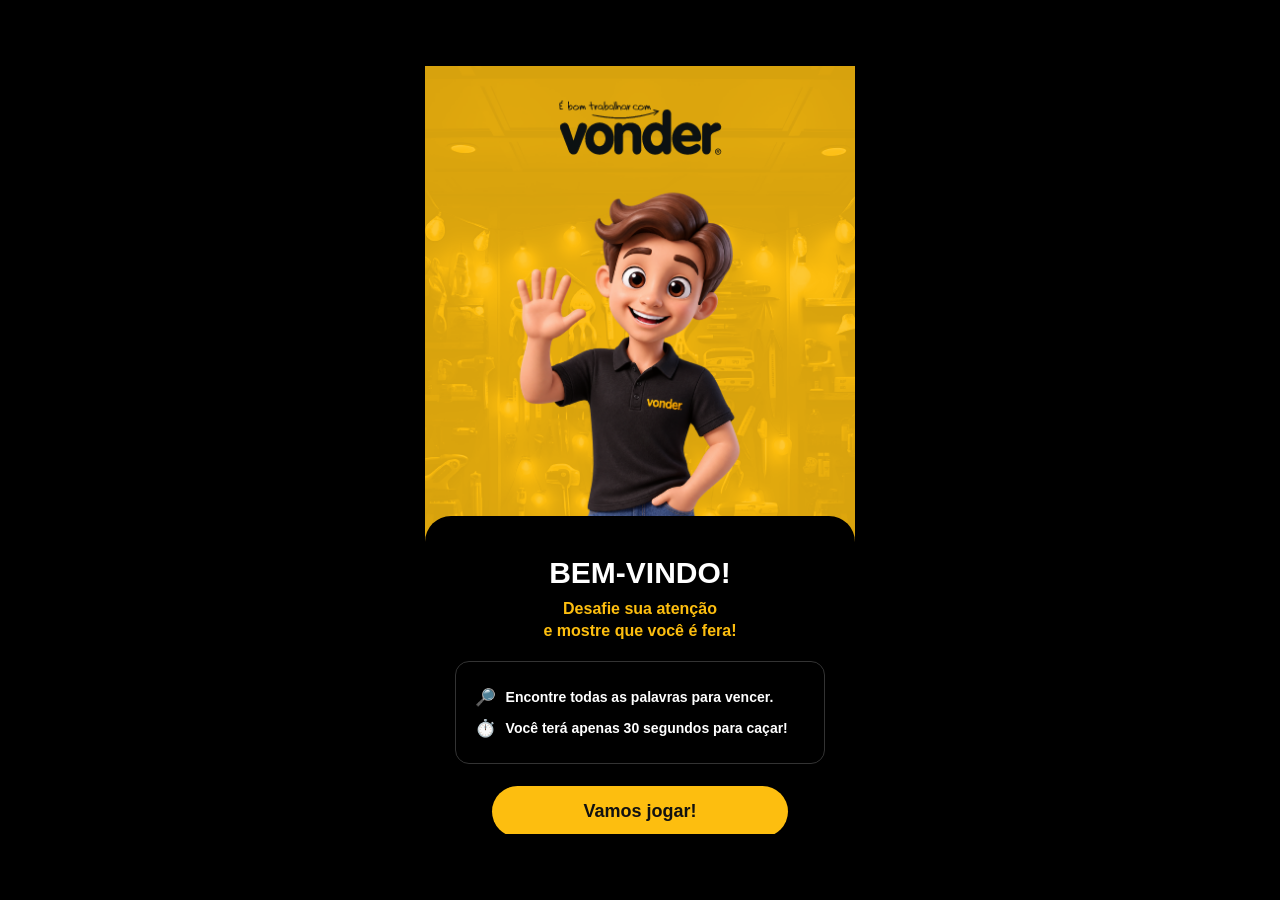
==== caca-palavras/index.html @ 5ad817c7 "Adiciona jogo de caça-palavras reaproveitando a identidade visual Vonder Co-Authored-By: Claude Sonn" ====
<!DOCTYPE html>
<html lang="pt-BR">
<head>
<meta charset="UTF-8">
<meta name="viewport" content="width=device-width, initial-scale=1.0, maximum-scale=1.0, user-scalable=no">
<title>Caça-Palavras Vonder</title>
<link rel="stylesheet" href="style.css">
</head>
<body>
<div class="app-frame">

  <!-- TELA 1: ABERTURA -->
  <section id="screen-intro" class="screen active">
    <img class="intro-top" src="../assets/screens/abertura_top.png" alt="">
    <div class="intro-box">
      <h1 class="intro-title">BEM-VINDO!</h1>
      <p class="intro-subtitle">Desafie sua atenção<br>e mostre que você é fera!</p>
      <div class="intro-rules">
        <p><span class="rule-icon">🔎</span> Encontre todas as palavras para vencer.</p>
        <p><span class="rule-icon">⏱️</span> Você terá apenas 30 segundos para caçar!</p>
      </div>
      <button id="btn-start" class="btn-yellow">Vamos jogar!</button>
    </div>
  </section>

  <!-- TELA 2: JOGO -->
  <section id="screen-game" class="screen">
    <div class="timer-pill">
      <span class="timer-icon">⏱</span>
      <span id="timer-text">00:30</span>
    </div>

    <div class="panel header-panel">
      <div class="search-icon">🔍</div>
      <div class="header-text">
        <h2><span class="white">CAÇA</span> <span class="yellow">PALAVRAS</span></h2>
        <p>ENCONTRE AS PALAVRAS ESCONDIDAS!</p>
      </div>
    </div>

    <div class="panel grid-panel">
      <div id="board" class="board"></div>
    </div>

    <div class="word-list-wrap">
      <h3>PALAVRAS PARA ENCONTRAR:</h3>
      <ul id="word-list" class="word-list"></ul>
    </div>

    <div class="stripe-bar"></div>
    <img class="footer-logo" src="../assets/screens/footer_logo.png" alt="É bom trabalhar com vonder">
  </section>

  <!-- TELA 3: VITÓRIA -->
  <section id="screen-win" class="screen" style="background-image:url('../assets/screens/ganhou.png');">
    <button id="btn-finish-win" class="hit-area" aria-label="Finalizar"></button>
  </section>

  <!-- TELA 4: DERROTA -->
  <section id="screen-lose" class="screen" style="background-image:url('../assets/screens/perdeu.png');">
    <button id="btn-finish-lose" class="hit-area" aria-label="Finalizar"></button>
  </section>

</div>
<script src="script.js"></script>
</body>
</html>
---- caca-palavras/style.css ----
:root {
  --yellow: #FDBE0F;
  --dark: #121210;
  --dark-2: #1a1a14;
  --border: #FDBE0F;
}

* { box-sizing: border-box; }

html, body {
  margin: 0;
  padding: 0;
  height: 100%;
  background: #000;
  font-family: 'Segoe UI', Arial, sans-serif;
}

body {
  display: flex;
  align-items: center;
  justify-content: center;
  min-height: 100vh;
}

.app-frame {
  position: relative;
  width: 100%;
  max-width: 430px;
  aspect-ratio: 437 / 780;
  max-height: 100vh;
  background: #000;
  overflow: hidden;
  box-shadow: 0 0 40px rgba(0,0,0,0.6);
}

.screen {
  position: absolute;
  inset: 0;
  display: none;
  flex-direction: column;
  align-items: center;
  background-size: cover;
  background-position: center;
  background-repeat: no-repeat;
}

.screen.active { display: flex; }

/* ---------- INTRO SCREEN ---------- */
#screen-intro {
  background: linear-gradient(#F7C845, #E5A80E);
}

.intro-top {
  width: 100%;
  display: block;
}

.intro-box {
  width: 100%;
  flex: 1;
  background: #000;
  border-radius: 26px 26px 0 0;
  margin-top: -22px;
  padding: 6% 7% 5%;
  display: flex;
  flex-direction: column;
  align-items: center;
  text-align: center;
  color: #fff;
}

.intro-title {
  font-size: clamp(22px, 7vw, 30px);
  font-weight: 900;
  margin: 4% 0 2%;
}

.intro-subtitle {
  color: var(--yellow);
  font-weight: 700;
  font-size: clamp(13px, 3.6vw, 16px);
  line-height: 1.4;
  margin: 0 0 5%;
}

.intro-rules {
  width: 100%;
  border: 1px solid #333;
  border-radius: 14px;
  padding: 4% 5%;
  margin-bottom: 6%;
}

.intro-rules p {
  display: flex;
  align-items: center;
  gap: 10px;
  text-align: left;
  font-size: clamp(12px, 3.4vw, 14px);
  font-weight: 600;
  margin: 3% 0;
}

.rule-icon { font-size: 1.2em; }

.btn-yellow {
  margin-top: auto;
  background: var(--yellow);
  color: #111;
  font-weight: 800;
  font-size: clamp(15px, 4.2vw, 18px);
  border: none;
  border-radius: 999px;
  padding: 4% 10%;
  width: 80%;
  cursor: pointer;
}
.btn-yellow:hover { filter: brightness(1.05); }
.btn-yellow:active { filter: brightness(0.95); }

/* ---------- WIN / LOSE hit areas ---------- */
.hit-area {
  position: absolute;
  background: transparent;
  border: none;
  cursor: pointer;
  border-radius: 999px;
}
.hit-area:hover { background: rgba(255,255,255,0.08); }
.hit-area:active { background: rgba(0,0,0,0.12); }

#btn-finish-win  { left: 22.6%; top: 88%;   width: 55%;   height: 6.2%; }
#btn-finish-lose { left: 21.1%; top: 87.7%; width: 56.4%; height: 6%; }

/* ---------- GAME SCREEN ---------- */
#screen-game {
  background: var(--dark);
  padding-top: 3%;
  gap: 1.4%;
}

.timer-pill {
  background: var(--yellow);
  color: #111;
  font-weight: 800;
  font-size: clamp(13px, 3.6vw, 17px);
  padding: 4px 16px;
  border-radius: 999px;
  display: flex;
  align-items: center;
  gap: 6px;
}

.timer-pill.warning {
  background: #ff4d4d;
  color: #fff;
  animation: pulse 0.6s infinite alternate;
}

@keyframes pulse {
  from { transform: scale(1); }
  to   { transform: scale(1.06); }
}

.panel {
  width: 88%;
  border: 1.5px solid var(--border);
  border-radius: 14px;
  background: var(--dark-2);
}

.header-panel {
  display: flex;
  align-items: center;
  gap: 3%;
  padding: 2.2%;
}

.search-icon {
  flex: 0 0 auto;
  width: clamp(26px, 8.5vw, 36px);
  height: clamp(26px, 8.5vw, 36px);
  background: var(--yellow);
  border-radius: 8px;
  display: flex;
  align-items: center;
  justify-content: center;
  font-size: clamp(13px, 4vw, 18px);
}

.header-text h2 {
  margin: 0;
  font-size: clamp(14px, 4.6vw, 19px);
  font-weight: 900;
  line-height: 1.05;
}
.header-text .white { color: #fff; }
.header-text .yellow { color: var(--yellow); }

.header-text p {
  margin: 2px 0 0;
  color: #fff;
  font-size: clamp(7px, 2.2vw, 9px);
  font-weight: 700;
  letter-spacing: 0.3px;
}

.grid-panel {
  width: 86%;
  padding: 2%;
  flex: 0 0 auto;
}

.board {
  display: grid;
  gap: 1px;
  width: 100%;
  touch-action: none;
  user-select: none;
  -webkit-user-select: none;
}

.cell {
  aspect-ratio: 1 / 0.82;
  display: flex;
  align-items: center;
  justify-content: center;
  color: #fff;
  font-weight: 700;
  font-size: clamp(7px, 2.1vw, 10px);
  border-radius: 2px;
  transition: background-color 0.15s, color 0.15s;
}

.cell.anchor,
.cell.selecting {
  background: rgba(253, 190, 15, 0.35);
}

.cell.found {
  background: var(--yellow);
  color: #111;
  border-radius: 4px;
}

.cell.invalid {
  background: rgba(255, 77, 77, 0.55);
}

.word-list-wrap {
  width: 88%;
  color: #fff;
}

.word-list-wrap h3 {
  color: var(--yellow);
  font-size: clamp(9px, 2.6vw, 11px);
  font-weight: 800;
  margin: 0 0 2%;
}

.word-list {
  list-style: none;
  margin: 0;
  padding: 0;
  display: grid;
  grid-template-columns: repeat(4, 1fr);
  gap: 1.5% 2%;
}

.word-list li {
  font-size: clamp(6.8px, 1.9vw, 8.6px);
  font-weight: 700;
  display: flex;
  align-items: flex-start;
  gap: 4px;
  line-height: 1.15;
}

.word-list li::before {
  margin-top: 3px;
}

.word-list li::before {
  content: '';
  width: 5px;
  height: 5px;
  border-radius: 50%;
  background: var(--yellow);
  flex: 0 0 auto;
}

.word-list li.found {
  color: var(--yellow);
  text-decoration: line-through;
  opacity: 0.6;
}
.word-list li.found::before {
  background: #555;
}

.stripe-bar {
  width: 100%;
  height: 8px;
  margin-top: auto;
  background: repeating-linear-gradient(
    -45deg,
    var(--yellow) 0 10px,
    #000 10px 20px
  );
}

.footer-logo {
  width: 32%;
  padding: 2% 0 2.4%;
}
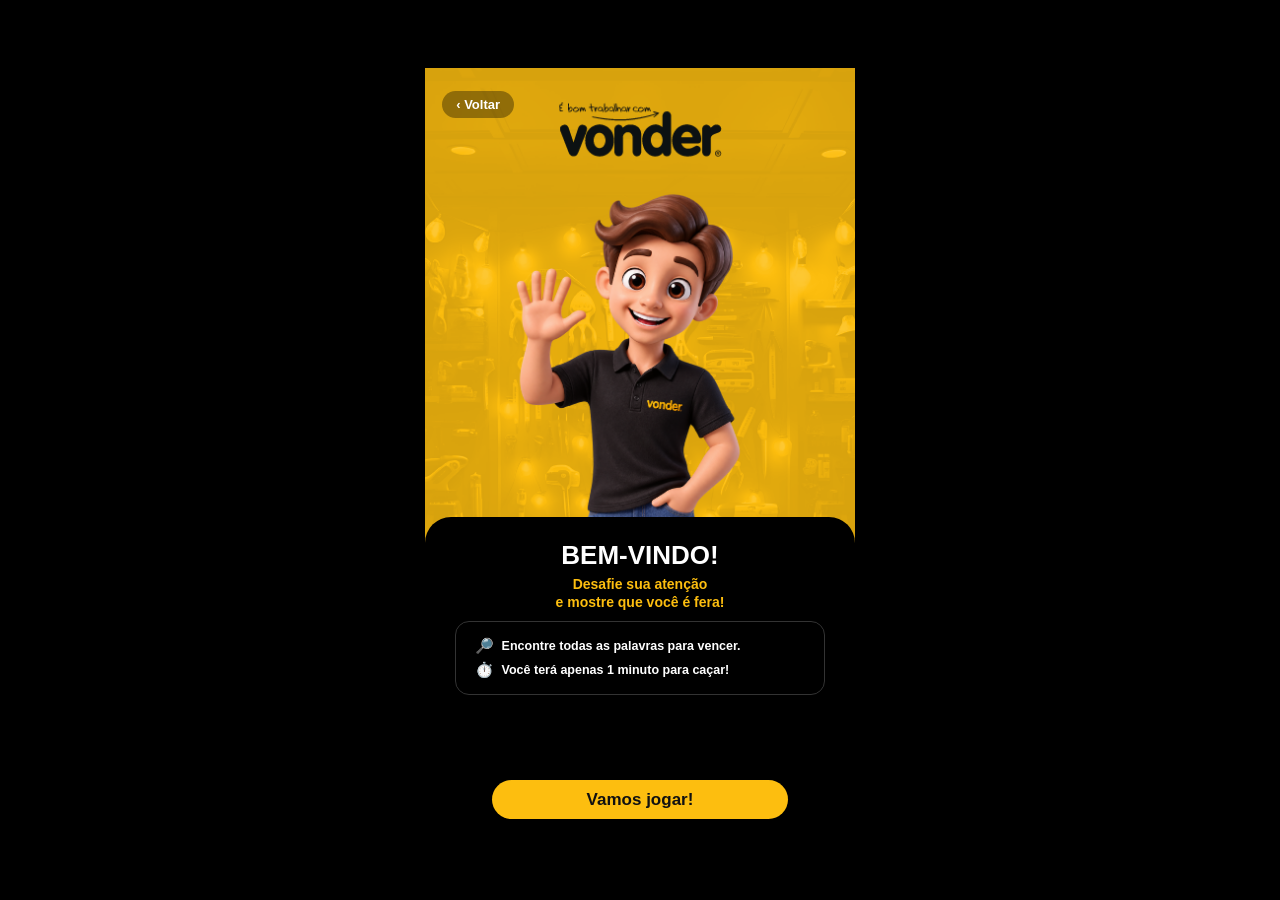
==== commit fb39307c: "Ajusta proporção 1080x1920, navegação e regras do caça-palavras - Converte as três telas (seleção, m" ====
--- a/caca-palavras/index.html
+++ b/caca-palavras/index.html
@@ -11,13 +11,14 @@
 
   <!-- TELA 1: ABERTURA -->
   <section id="screen-intro" class="screen active">
+    <a class="back-link" href="../">‹ Voltar</a>
     <img class="intro-top" src="../assets/screens/abertura_top.png" alt="">
     <div class="intro-box">
       <h1 class="intro-title">BEM-VINDO!</h1>
       <p class="intro-subtitle">Desafie sua atenção<br>e mostre que você é fera!</p>
       <div class="intro-rules">
         <p><span class="rule-icon">🔎</span> Encontre todas as palavras para vencer.</p>
-        <p><span class="rule-icon">⏱️</span> Você terá apenas 30 segundos para caçar!</p>
+        <p><span class="rule-icon">⏱️</span> Você terá apenas 1 minuto para caçar!</p>
       </div>
       <button id="btn-start" class="btn-yellow">Vamos jogar!</button>
     </div>
@@ -25,9 +26,10 @@
 
   <!-- TELA 2: JOGO -->
   <section id="screen-game" class="screen">
+    <a class="back-link" href="../">‹ Voltar</a>
     <div class="timer-pill">
       <span class="timer-icon">⏱</span>
-      <span id="timer-text">00:30</span>
+      <span id="timer-text">01:00</span>
     </div>
 
     <div class="panel header-panel">
--- a/caca-palavras/style.css
+++ b/caca-palavras/style.css
@@ -26,7 +26,7 @@
   position: relative;
   width: 100%;
   max-width: 430px;
-  aspect-ratio: 437 / 780;
+  aspect-ratio: 1080 / 1920;
   max-height: 100vh;
   background: #000;
   overflow: hidden;
@@ -39,7 +39,8 @@
   display: none;
   flex-direction: column;
   align-items: center;
-  background-size: cover;
+  background-color: #000;
+  background-size: contain;
   background-position: center;
   background-repeat: no-repeat;
 }
@@ -62,44 +63,45 @@
   background: #000;
   border-radius: 26px 26px 0 0;
   margin-top: -22px;
-  padding: 6% 7% 5%;
+  padding: 3.5% 7% 3%;
   display: flex;
   flex-direction: column;
   align-items: center;
   text-align: center;
   color: #fff;
+  min-height: 0;
 }
 
 .intro-title {
-  font-size: clamp(22px, 7vw, 30px);
+  font-size: clamp(19px, 6.2vw, 26px);
   font-weight: 900;
-  margin: 4% 0 2%;
+  margin: 2% 0 1.2%;
 }
 
 .intro-subtitle {
   color: var(--yellow);
   font-weight: 700;
-  font-size: clamp(13px, 3.6vw, 16px);
-  line-height: 1.4;
-  margin: 0 0 5%;
+  font-size: clamp(11.5px, 3.1vw, 14px);
+  line-height: 1.3;
+  margin: 0 0 2.5%;
 }
 
 .intro-rules {
   width: 100%;
   border: 1px solid #333;
   border-radius: 14px;
-  padding: 4% 5%;
-  margin-bottom: 6%;
+  padding: 2.5% 5%;
+  margin-bottom: 2.5%;
 }
 
 .intro-rules p {
   display: flex;
   align-items: center;
-  gap: 10px;
+  gap: 8px;
   text-align: left;
-  font-size: clamp(12px, 3.4vw, 14px);
+  font-size: clamp(10.5px, 3vw, 12.5px);
   font-weight: 600;
-  margin: 3% 0;
+  margin: 1.8% 0;
 }
 
 .rule-icon { font-size: 1.2em; }
@@ -109,12 +111,13 @@
   background: var(--yellow);
   color: #111;
   font-weight: 800;
-  font-size: clamp(15px, 4.2vw, 18px);
+  font-size: clamp(14px, 3.8vw, 17px);
   border: none;
   border-radius: 999px;
-  padding: 4% 10%;
+  padding: 2.6% 10%;
   width: 80%;
   cursor: pointer;
+  flex: 0 0 auto;
 }
 .btn-yellow:hover { filter: brightness(1.05); }
 .btn-yellow:active { filter: brightness(0.95); }
@@ -130,8 +133,23 @@
 .hit-area:hover { background: rgba(255,255,255,0.08); }
 .hit-area:active { background: rgba(0,0,0,0.12); }
 
-#btn-finish-win  { left: 22.6%; top: 88%;   width: 55%;   height: 6.2%; }
-#btn-finish-lose { left: 21.1%; top: 87.7%; width: 56.4%; height: 6%; }
+#btn-finish-win  { left: 22.6%;  top: 87.04%; width: 55%;    height: 6.05%; }
+#btn-finish-lose { left: 21.79%; top: 87.7%;  width: 55.05%; height: 6%; }
+
+.back-link {
+  position: absolute;
+  left: 4%;
+  top: 3%;
+  z-index: 2;
+  background: rgba(0,0,0,0.35);
+  color: #fff;
+  font-weight: 700;
+  font-size: clamp(11px, 3vw, 13px);
+  text-decoration: none;
+  padding: 6px 14px;
+  border-radius: 999px;
+}
+.back-link:hover { background: rgba(0,0,0,0.5); }
 
 /* ---------- GAME SCREEN ---------- */
 #screen-game {
@@ -164,7 +182,7 @@
 }
 
 .panel {
-  width: 88%;
+  width: 90%;
   border: 1.5px solid var(--border);
   border-radius: 14px;
   background: var(--dark-2);
@@ -207,14 +225,14 @@
 }
 
 .grid-panel {
-  width: 86%;
+  width: 90%;
   padding: 2%;
   flex: 0 0 auto;
 }
 
 .board {
   display: grid;
-  gap: 1px;
+  gap: 2px;
   width: 100%;
   touch-action: none;
   user-select: none;
@@ -222,14 +240,14 @@
 }
 
 .cell {
-  aspect-ratio: 1 / 0.82;
+  aspect-ratio: 1 / 0.9;
   display: flex;
   align-items: center;
   justify-content: center;
   color: #fff;
   font-weight: 700;
-  font-size: clamp(7px, 2.1vw, 10px);
-  border-radius: 2px;
+  font-size: clamp(15px, 4.4vw, 21px);
+  border-radius: 3px;
   transition: background-color 0.15s, color 0.15s;
 }
 
@@ -249,55 +267,46 @@
 }
 
 .word-list-wrap {
-  width: 88%;
-  color: #fff;
+  width: 90%;
+  color: #fff;
+  text-align: center;
 }
 
 .word-list-wrap h3 {
   color: var(--yellow);
-  font-size: clamp(9px, 2.6vw, 11px);
+  font-size: clamp(11px, 3vw, 13px);
   font-weight: 800;
-  margin: 0 0 2%;
+  margin: 0 0 3%;
 }
 
 .word-list {
   list-style: none;
   margin: 0;
   padding: 0;
-  display: grid;
-  grid-template-columns: repeat(4, 1fr);
-  gap: 1.5% 2%;
+  display: flex;
+  flex-wrap: wrap;
+  justify-content: center;
+  row-gap: 14px;
+  column-gap: 2%;
 }
 
 .word-list li {
-  font-size: clamp(6.8px, 1.9vw, 8.6px);
-  font-weight: 700;
-  display: flex;
-  align-items: flex-start;
-  gap: 4px;
-  line-height: 1.15;
-}
-
-.word-list li::before {
-  margin-top: 3px;
-}
-
-.word-list li::before {
-  content: '';
-  width: 5px;
-  height: 5px;
-  border-radius: 50%;
-  background: var(--yellow);
-  flex: 0 0 auto;
+  background: var(--yellow);
+  color: #111;
+  font-weight: 800;
+  font-size: clamp(12.5px, 3.6vw, 15.5px);
+  padding: 1.6% 4.5%;
+  border-radius: 999px;
+  display: flex;
+  align-items: center;
 }
 
 .word-list li.found {
+  background: var(--dark-2);
   color: var(--yellow);
+  border: 1.5px solid var(--yellow);
   text-decoration: line-through;
-  opacity: 0.6;
-}
-.word-list li.found::before {
-  background: #555;
+  opacity: 0.75;
 }
 
 .stripe-bar {
